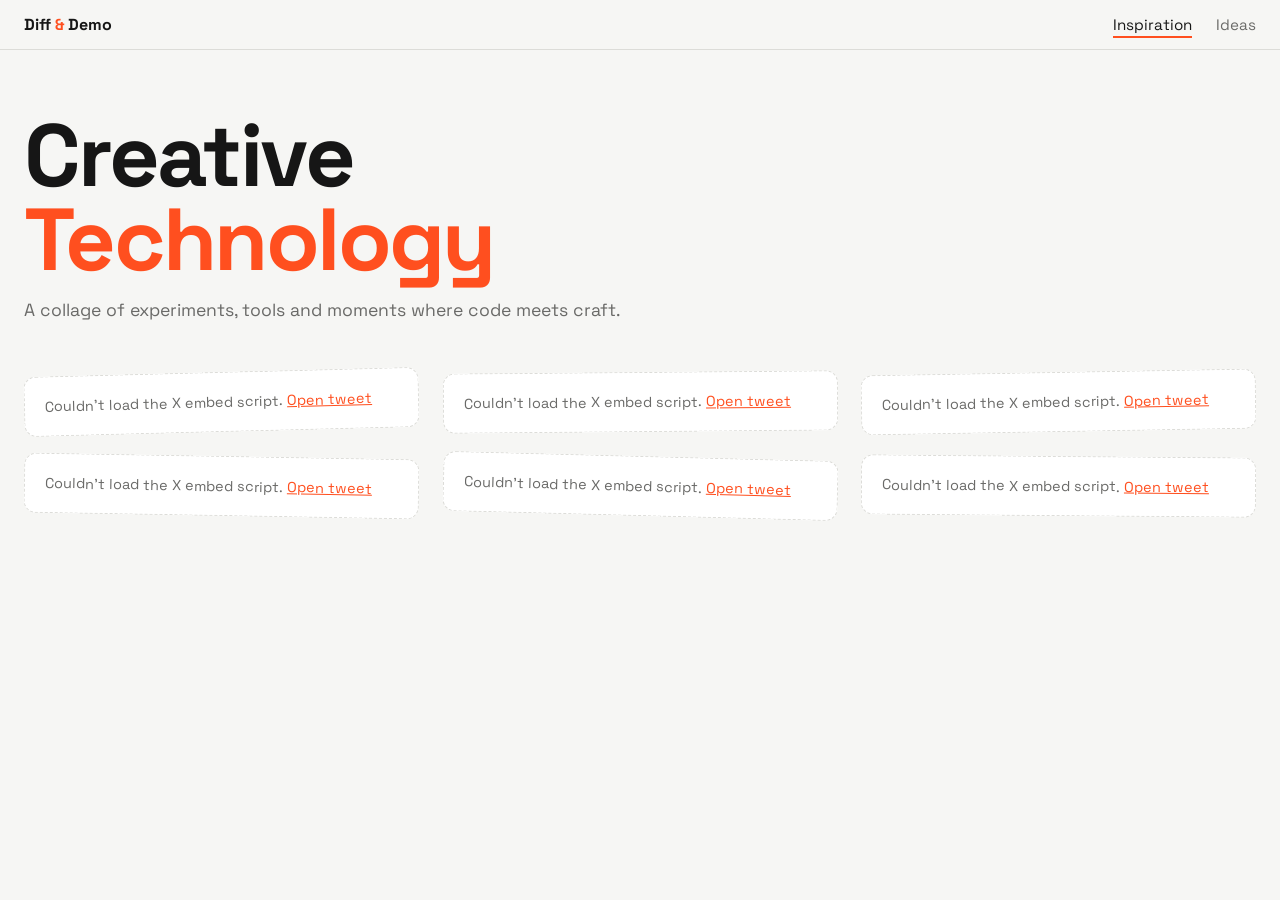
==== index.html @ bf11b23d "Add inspiration collage and ideas page Co-Authored-By: Claude Opus 5.5 <noreply@anthropic.com>" ====
<!doctype html>
<html lang="en">
<head>
  <meta charset="utf-8" />
  <meta name="viewport" content="width=device-width, initial-scale=1" />
  <title>Diff &amp; Demo — Inspiration</title>
  <link rel="preconnect" href="https://fonts.googleapis.com" />
  <link href="https://fonts.googleapis.com/css2?family=Space+Grotesk:wght@400;600;700&display=swap" rel="stylesheet" />
  <link rel="stylesheet" href="styles.css" />
  <style>
    /* Masonry-style collage using CSS columns */
    .collage {
      max-width: 1280px;
      margin: 0 auto;
      padding: 16px 24px 96px;
      columns: 3 340px;
      column-gap: 24px;
    }
    .tile {
      break-inside: avoid;
      margin: 0 0 24px;
      transform: rotate(var(--tilt, 0deg));
      transition: transform 0.25s ease;
    }
    .tile:hover {
      transform: rotate(0deg) scale(1.02);
      position: relative;
      z-index: 1;
    }
    .tile .twitter-tweet { margin: 0 !important; }

    /* Shown while a tweet is loading, or if it fails */
    .placeholder {
      background: var(--card);
      border: 1px dashed var(--line);
      border-radius: 12px;
      padding: 20px;
      color: var(--muted);
      font-size: 0.9rem;
      word-break: break-all;
    }
    .placeholder a { color: var(--accent); }

    .empty {
      grid-column: 1 / -1;
      color: var(--muted);
      border: 1px dashed var(--line);
      border-radius: 12px;
      padding: 32px;
      text-align: center;
    }

    @media (max-width: 600px) {
      .collage { padding: 8px 16px 64px; }
      .tile { transform: none; }
    }
  </style>
</head>
<body>
  <nav class="site-nav">
    <div class="inner">
      <a class="brand" href="index.html">Diff <span>&amp;</span> Demo</a>
      <a class="link" href="index.html" aria-current="page">Inspiration</a>
      <a class="link" href="ideas.html">Ideas</a>
    </div>
  </nav>

  <header class="hero">
    <h1>Creative<br /><span>Technology</span></h1>
    <p>A collage of experiments, tools and moments where code meets craft.</p>
  </header>

  <main class="collage" id="collage"></main>

  <script>
    // Paste tweet URLs here (x.com or twitter.com links both work).
    const TWEETS = [
      "https://x.com/roczhang9673/status/2100945143381803110",
      "https://x.com/HugoDuprez/status/2104579137575018827",
      "https://x.com/azlenelza/status/2104223436075860228",
      "https://x.com/raffiki_art/status/2105047227060351011",
      "https://x.com/JaejinBong/status/2095526730534719954",
      "https://x.com/pauline_makes/status/2093453084814901435",
    ];

    const collage = document.getElementById("collage");
    const theme = matchMedia("(prefers-color-scheme: dark)").matches ? "dark" : "light";

    function tweetId(url) {
      const m = String(url).match(/status(?:es)?\/(\d+)/);
      return m ? m[1] : null;
    }

    if (!TWEETS.length) {
      collage.innerHTML =
        '<div class="empty">No tweets yet — add URLs to the <code>TWEETS</code> list in index.html.</div>';
    }

    const tiles = TWEETS.map((url, i) => {
      const tile = document.createElement("div");
      tile.className = "tile";
      // Alternate small tilts so it feels pinned-up rather than gridded
      const tilts = [-1.5, 1, -0.5, 1.5, -1, 0.5];
      tile.style.setProperty("--tilt", tilts[i % tilts.length] + "deg");
      tile.innerHTML = `<div class="placeholder">Loading <a href="${url}" target="_blank" rel="noopener">${url}</a></div>`;
      collage.appendChild(tile);
      return { tile, url, id: tweetId(url) };
    });

    window.addEventListener("load", () => {
      if (!window.twttr?.widgets) {
        tiles.forEach(({ tile, url }) => {
          tile.querySelector(".placeholder").innerHTML =
            `Couldn't load the X embed script. <a href="${url}" target="_blank" rel="noopener">Open tweet</a>`;
        });
        return;
      }
      tiles.forEach(({ tile, url, id }) => {
        if (!id) {
          tile.querySelector(".placeholder").textContent = "Not a tweet URL: " + url;
          return;
        }
        const host = document.createElement("div");
        tile.appendChild(host);
        twttr.widgets
          .createTweet(id, host, { theme, dnt: true, conversation: "none", align: "center" })
          .then((el) => {
            if (el) tile.querySelector(".placeholder").remove();
            else tile.querySelector(".placeholder").innerHTML =
              `Tweet unavailable (deleted or private). <a href="${url}" target="_blank" rel="noopener">Open link</a>`;
          });
      });
    });
  </script>
  <script async src="https://platform.twitter.com/widgets.js" charset="utf-8"></script>
</body>
</html>
---- styles.css ----
:root {
  --bg: #f6f6f4;
  --ink: #161616;
  --muted: #6a6a68;
  --card: #ffffff;
  --accent: #ff4f1f;
  --line: #dcdcd8;
}
@media (prefers-color-scheme: dark) {
  :root {
    --bg: #111111;
    --ink: #f1eee8;
    --muted: #9a958c;
    --card: #1b1b1b;
    --accent: #ff6a3d;
    --line: #2c2c2c;
  }
}

* { box-sizing: border-box; }

html { scroll-behavior: smooth; }

body {
  margin: 0;
  background: var(--bg);
  color: var(--ink);
  font-family: "Space Grotesk", system-ui, sans-serif;
}

/* Site nav shared by every page */
.site-nav {
  position: sticky;
  top: 0;
  z-index: 10;
  background: color-mix(in srgb, var(--bg) 88%, transparent);
  backdrop-filter: blur(8px);
  border-bottom: 1px solid var(--line);
}
.site-nav .inner {
  max-width: 1280px;
  margin: 0 auto;
  padding: 14px 24px;
  display: flex;
  align-items: center;
  gap: 24px;
}
.site-nav .brand {
  font-weight: 700;
  color: var(--ink);
  text-decoration: none;
  margin-right: auto;
}
.site-nav .brand span { color: var(--accent); }
.site-nav a.link {
  color: var(--muted);
  text-decoration: none;
  font-size: 0.95rem;
}
.site-nav a.link:hover,
.site-nav a.link[aria-current="page"] { color: var(--ink); }
.site-nav a.link[aria-current="page"] {
  text-decoration: underline;
  text-decoration-color: var(--accent);
  text-decoration-thickness: 2px;
  text-underline-offset: 6px;
}

header.hero {
  max-width: 1280px;
  margin: 0 auto;
  padding: 64px 24px 32px;
}
h1 {
  font-size: clamp(2.5rem, 7vw, 5.5rem);
  line-height: 0.95;
  letter-spacing: -0.03em;
  margin: 0 0 16px;
}
h1 span { color: var(--accent); }
header.hero p {
  max-width: 56ch;
  color: var(--muted);
  font-size: 1.1rem;
  line-height: 1.5;
  margin: 0;
}

@media (max-width: 600px) {
  .site-nav .inner { padding: 12px 16px; gap: 16px; }
  header.hero { padding: 40px 16px 24px; }
}
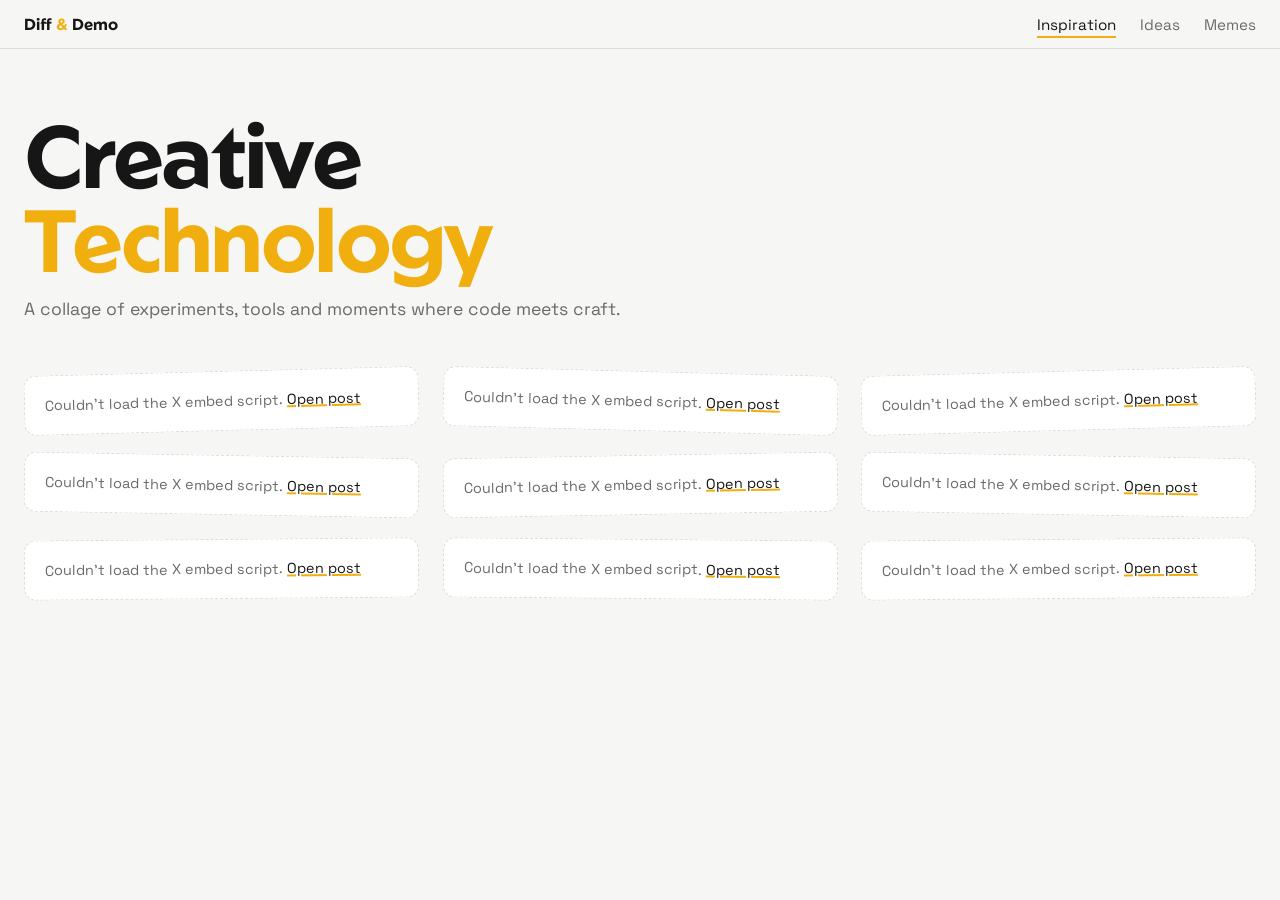
==== commit 1793f15a: "Add three posts to Inspiration page Co-Authored-By: Claude Opus 5.5 <noreply@anthropic.com> Claude-S" ====
--- a/index.html
+++ b/index.html
@@ -5,56 +5,9 @@
   <meta name="viewport" content="width=device-width, initial-scale=1" />
   <title>Diff &amp; Demo — Inspiration</title>
   <link rel="preconnect" href="https://fonts.googleapis.com" />
-  <link href="https://fonts.googleapis.com/css2?family=Space+Grotesk:wght@400;600;700&display=swap" rel="stylesheet" />
+  <link href="https://fonts.googleapis.com/css2?family=Geom:wght@300..900&family=Space+Grotesk:wght@400;600;700&display=swap" rel="stylesheet" />
   <link rel="stylesheet" href="styles.css" />
-  <style>
-    /* Masonry-style collage using CSS columns */
-    .collage {
-      max-width: 1280px;
-      margin: 0 auto;
-      padding: 16px 24px 96px;
-      columns: 3 340px;
-      column-gap: 24px;
-    }
-    .tile {
-      break-inside: avoid;
-      margin: 0 0 24px;
-      transform: rotate(var(--tilt, 0deg));
-      transition: transform 0.25s ease;
-    }
-    .tile:hover {
-      transform: rotate(0deg) scale(1.02);
-      position: relative;
-      z-index: 1;
-    }
-    .tile .twitter-tweet { margin: 0 !important; }
-
-    /* Shown while a tweet is loading, or if it fails */
-    .placeholder {
-      background: var(--card);
-      border: 1px dashed var(--line);
-      border-radius: 12px;
-      padding: 20px;
-      color: var(--muted);
-      font-size: 0.9rem;
-      word-break: break-all;
-    }
-    .placeholder a { color: var(--accent); }
-
-    .empty {
-      grid-column: 1 / -1;
-      color: var(--muted);
-      border: 1px dashed var(--line);
-      border-radius: 12px;
-      padding: 32px;
-      text-align: center;
-    }
-
-    @media (max-width: 600px) {
-      .collage { padding: 8px 16px 64px; }
-      .tile { transform: none; }
-    }
-  </style>
+  <link rel="stylesheet" href="collage.css" />
 </head>
 <body>
   <nav class="site-nav">
@@ -62,6 +15,7 @@
       <a class="brand" href="index.html">Diff <span>&amp;</span> Demo</a>
       <a class="link" href="index.html" aria-current="page">Inspiration</a>
       <a class="link" href="ideas.html">Ideas</a>
+      <a class="link" href="memes.html">Memes</a>
     </div>
   </nav>
 
@@ -72,6 +26,7 @@
 
   <main class="collage" id="collage"></main>
 
+  <script src="collage.js"></script>
   <script>
     // Paste tweet URLs here (x.com or twitter.com links both work).
     const TWEETS = [
@@ -81,56 +36,12 @@
       "https://x.com/raffiki_art/status/2105047227060351011",
       "https://x.com/JaejinBong/status/2095526730534719954",
       "https://x.com/pauline_makes/status/2093453084814901435",
+      "https://x.com/ann_nnng/status/2093637541572612188",
+      "https://x.com/ann_nnng/status/2101918688068919576",
+      "https://x.com/soontiago/status/2105156219254272438",
     ];
 
-    const collage = document.getElementById("collage");
-    const theme = matchMedia("(prefers-color-scheme: dark)").matches ? "dark" : "light";
-
-    function tweetId(url) {
-      const m = String(url).match(/status(?:es)?\/(\d+)/);
-      return m ? m[1] : null;
-    }
-
-    if (!TWEETS.length) {
-      collage.innerHTML =
-        '<div class="empty">No tweets yet — add URLs to the <code>TWEETS</code> list in index.html.</div>';
-    }
-
-    const tiles = TWEETS.map((url, i) => {
-      const tile = document.createElement("div");
-      tile.className = "tile";
-      // Alternate small tilts so it feels pinned-up rather than gridded
-      const tilts = [-1.5, 1, -0.5, 1.5, -1, 0.5];
-      tile.style.setProperty("--tilt", tilts[i % tilts.length] + "deg");
-      tile.innerHTML = `<div class="placeholder">Loading <a href="${url}" target="_blank" rel="noopener">${url}</a></div>`;
-      collage.appendChild(tile);
-      return { tile, url, id: tweetId(url) };
-    });
-
-    window.addEventListener("load", () => {
-      if (!window.twttr?.widgets) {
-        tiles.forEach(({ tile, url }) => {
-          tile.querySelector(".placeholder").innerHTML =
-            `Couldn't load the X embed script. <a href="${url}" target="_blank" rel="noopener">Open tweet</a>`;
-        });
-        return;
-      }
-      tiles.forEach(({ tile, url, id }) => {
-        if (!id) {
-          tile.querySelector(".placeholder").textContent = "Not a tweet URL: " + url;
-          return;
-        }
-        const host = document.createElement("div");
-        tile.appendChild(host);
-        twttr.widgets
-          .createTweet(id, host, { theme, dnt: true, conversation: "none", align: "center" })
-          .then((el) => {
-            if (el) tile.querySelector(".placeholder").remove();
-            else tile.querySelector(".placeholder").innerHTML =
-              `Tweet unavailable (deleted or private). <a href="${url}" target="_blank" rel="noopener">Open link</a>`;
-          });
-      });
-    });
+    renderCollage(TWEETS, { listName: "the TWEETS list in index.html" });
   </script>
   <script async src="https://platform.twitter.com/widgets.js" charset="utf-8"></script>
 </body>
--- a/styles.css
+++ b/styles.css
@@ -3,7 +3,8 @@
   --ink: #161616;
   --muted: #6a6a68;
   --card: #ffffff;
-  --accent: #ff4f1f;
+  --accent: #f1af0f; /* Differ yellow */
+  --on-accent: #1b1b1b;
   --line: #dcdcd8;
 }
 @media (prefers-color-scheme: dark) {
@@ -12,7 +13,7 @@
     --ink: #f1eee8;
     --muted: #9a958c;
     --card: #1b1b1b;
-    --accent: #ff6a3d;
+    --accent: #f1af0f;
     --line: #2c2c2c;
   }
 }
@@ -20,6 +21,10 @@
 * { box-sizing: border-box; }
 
 html { scroll-behavior: smooth; }
+
+h1, h2, .site-nav .brand {
+  font-family: "Geom", "Space Grotesk", system-ui, sans-serif;
+}
 
 body {
   margin: 0;
@@ -50,6 +55,7 @@
   color: var(--ink);
   text-decoration: none;
   margin-right: auto;
+  white-space: nowrap;
 }
 .site-nav .brand span { color: var(--accent); }
 .site-nav a.link {
@@ -87,6 +93,7 @@
 }
 
 @media (max-width: 600px) {
-  .site-nav .inner { padding: 12px 16px; gap: 16px; }
+  .site-nav .inner { padding: 12px 16px; gap: 14px; }
+  .site-nav a.link { font-size: 0.9rem; }
   header.hero { padding: 40px 16px 24px; }
 }
--- a/collage.css
+++ b/collage.css
@@ -0,0 +1,54 @@
+/* Masonry-style collage using CSS columns */
+.collage {
+  max-width: 1280px;
+  margin: 0 auto;
+  padding: 16px 24px 96px;
+  columns: 3 340px;
+  column-gap: 24px;
+}
+.tile {
+  break-inside: avoid;
+  margin: 0 0 24px;
+  transform: rotate(var(--tilt, 0deg));
+  transition: transform 0.25s ease;
+}
+.tile:hover {
+  transform: rotate(0deg) scale(1.02);
+  position: relative;
+  z-index: 1;
+}
+.tile .twitter-tweet { margin: 0 !important; }
+
+/* Plain image tiles */
+.tile img {
+  display: block;
+  width: 100%;
+  border-radius: 12px;
+  border: 1px solid var(--line);
+  background: var(--card);
+}
+
+/* Shown while a tweet is loading, if it fails, or for plain links */
+.placeholder {
+  background: var(--card);
+  border: 1px dashed var(--line);
+  border-radius: 12px;
+  padding: 20px;
+  color: var(--muted);
+  font-size: 0.9rem;
+  word-break: break-all;
+}
+.placeholder a { color: var(--ink); text-decoration-color: var(--accent); text-decoration-thickness: 2px; }
+
+.empty {
+  color: var(--muted);
+  border: 1px dashed var(--line);
+  border-radius: 12px;
+  padding: 32px;
+  text-align: center;
+}
+
+@media (max-width: 600px) {
+  .collage { padding: 8px 16px 64px; }
+  .tile { transform: none; }
+}
